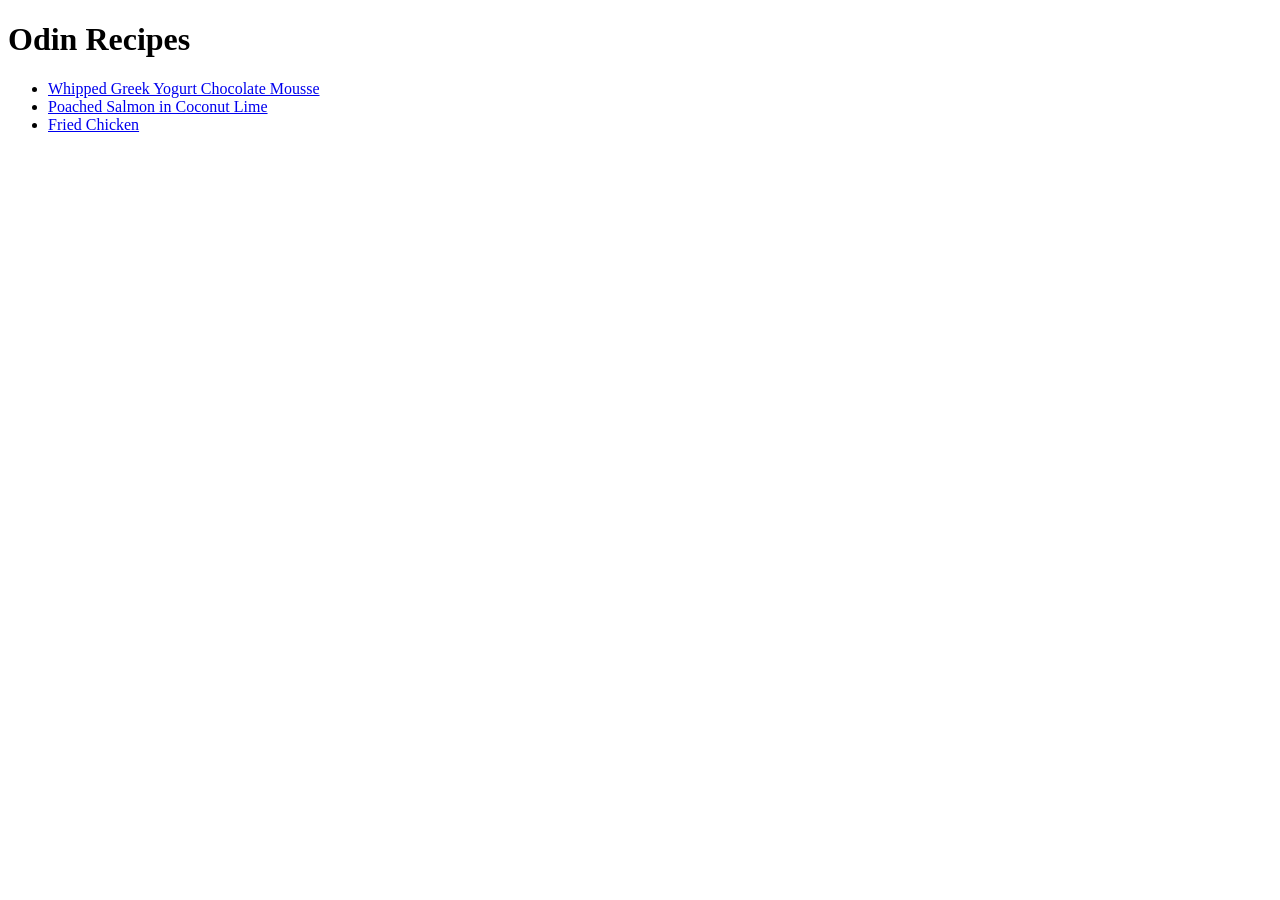
==== index.html @ 31e4a5bd "i have added three recipes" ====
<!DOCTYPE html>
<html lang='en'>
    <head>
    </head>
    <body>
	<h1>Odin Recipes</h1>
	<ul>		
	    <li><a href="recipes/whipped-greek-yogurt-chocolate-mousse.html">Whipped Greek Yogurt Chocolate Mousse</a></li>
	    <li><a href="recipes/poached-salmon.html">Poached Salmon in Coconut Lime</a></li>
	    <li><a href="recipes/fried-chicken.html">Fried Chicken</li>
	</ul>
    </body>
</html>
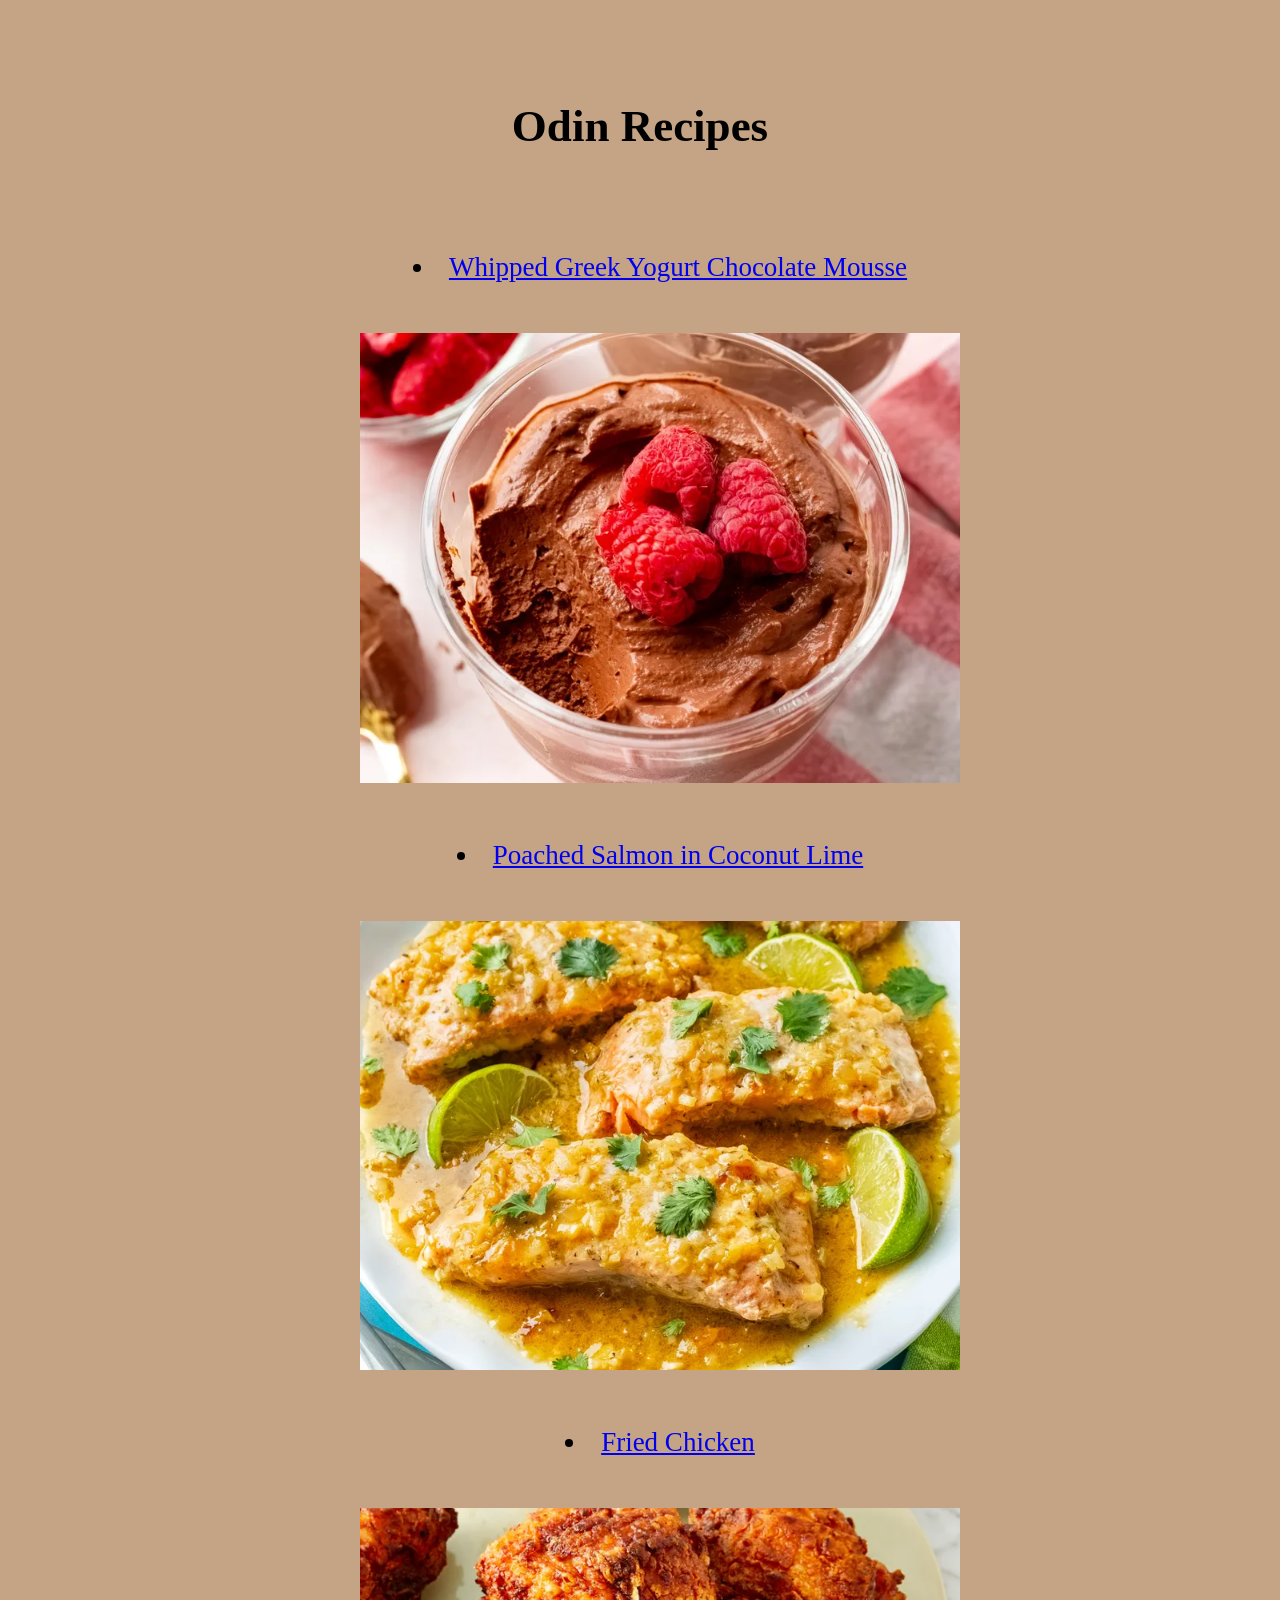
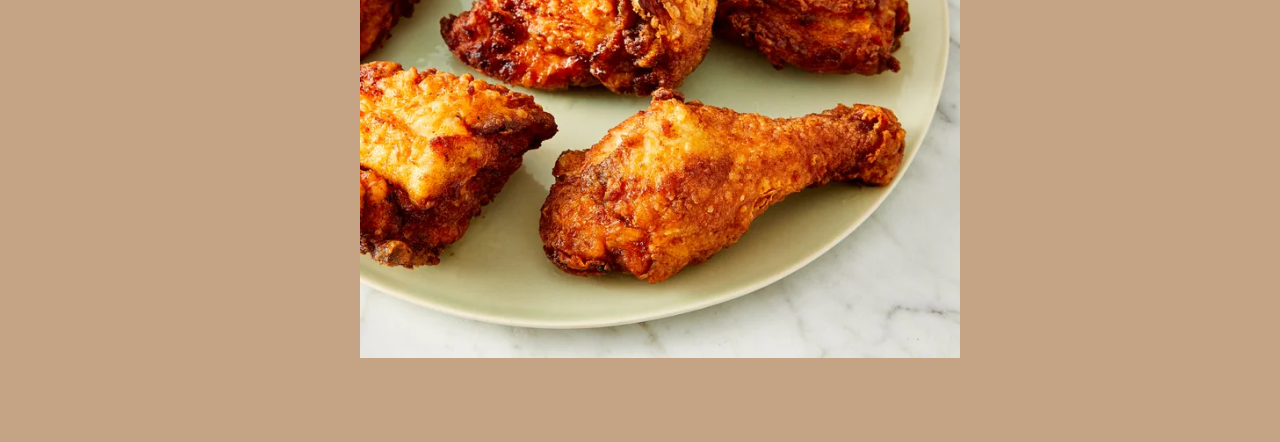
==== commit 9ad7542e: "improved recipes with css" ====
--- a/index.html
+++ b/index.html
@@ -1,13 +1,14 @@
 <!DOCTYPE html>
 <html lang='en'>
     <head>
+	<link rel="stylesheet" href="style.css">
     </head>
     <body>
-	<h1>Odin Recipes</h1>
+	<h1 class="header">Odin Recipes</h1>
 	<ul>		
-	    <li><a href="recipes/whipped-greek-yogurt-chocolate-mousse.html">Whipped Greek Yogurt Chocolate Mousse</a></li>
-	    <li><a href="recipes/poached-salmon.html">Poached Salmon in Coconut Lime</a></li>
-	    <li><a href="recipes/fried-chicken.html">Fried Chicken</li>
+	    <li><a href="recipes/whipped-greek-yogurt-chocolate-mousse.html">Whipped Greek Yogurt Chocolate Mousse<br></a><img src="recipes/images/whippedgreekyogurt.webp" class="yogurt"></li>
+	    <li><a href="recipes/poached-salmon.html">Poached Salmon in Coconut Lime<br><img src="recipes/images/poachedsalmon.webp" class="salmon"></a></li>
+	    <li><a href="recipes/fried-chicken.html">Fried Chicken<br><img src="recipes/images/friedchicken.webp" class="chicken"</li>
 	</ul>
     </body>
 </html>
--- a/style.css
+++ b/style.css
@@ -0,0 +1,28 @@
+body {
+    background-color: #C4A484;
+}
+.header {
+      text-align: center;
+      margin: 100px;
+      font-size: 45px;
+}
+ul {
+    text-align: center;
+    list-style-position: inside;
+    font-size: 27px;
+}
+.yogurt {
+    width: 600px;
+    height: auto;
+    margin: 50px;
+}
+.salmon {
+    width: 600px;
+    height: auto;
+    margin: 50px;
+}
+.chicken {
+    width: 600px;
+    height: auto;
+    margin: 50px;
+}
